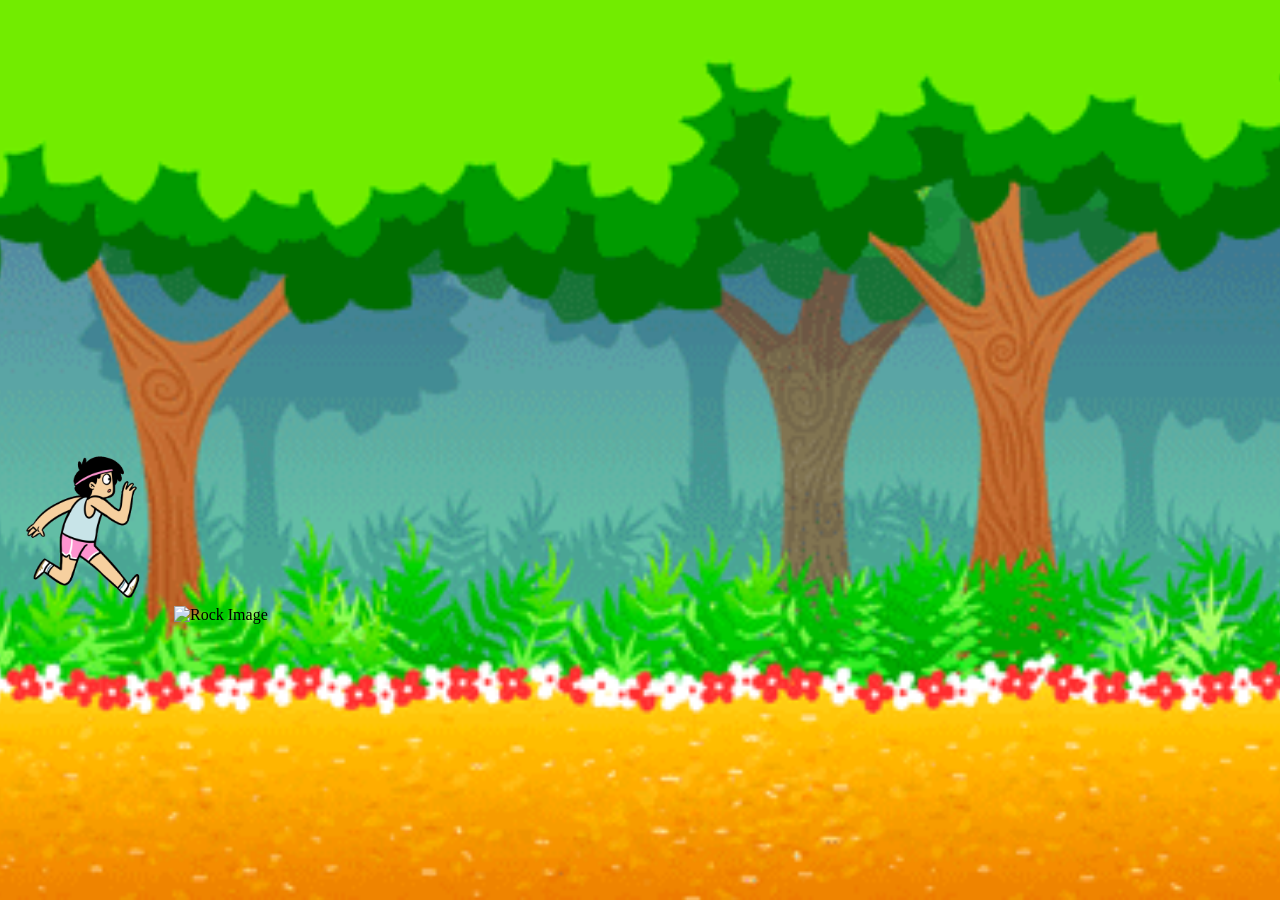
==== village run/index.html @ 947d4670 "Add village runner prototype This commit adds a simple browser-based runner game with a village-them" ====
<!DOCTYPE html>
<html lang="en">
<head>
    <meta charset="UTF-8">
    <meta name="viewport" content="width=device-width, initial-scale=1.0">
    <title>Robo Run</title>

    <link rel="stylesheet" href="style.css">
</head>
<body>
    <div class="body" onclick="jump()">
        <div class="play-screen">
            <div class="character-block">
                <!-- <img id="robo-image" src="images/play-game-robo.png" alt="Robo Image"> -->
                 
                <img id="robo-image" src="images/village/boy.gif" alt="Robo Image">
                <img id="rock-image" src="https://static.vecteezy.com/system/resources/previews/008/853/447/non_2x/rock-stones-and-boulders-in-cartoon-style-free-png.png" alt="Rock Image">
            </div>
            <div class="floor-block">
                <!-- <img id="floor-image" src="images/play-game-floor.png" alt="Floor Image"> -->
            </div>
        </div>

    </div>
    <script src="script.js"></script>
</body>
</html>
---- village run/style.css ----
:root {
    --bg-color: #060913;
    --panel-bg: rgba(12, 19, 36, 0.75);
    --primary-cyan: #00f3ff;
    --primary-orange: #ff3c00;
    --text-main: #d1f7ff;
    --text-dim: #4c6b8a;
    --grid-line: rgba(0, 243, 255, 0.05);
    --border-cyan: rgba(0, 243, 255, 0.3);
    --glow-cyan: 0 0 12px rgba(0, 243, 255, 0.4);
    --glow-orange: 0 0 12px rgba(ff, 60, 0, 0.5);
}

* {
    box-sizing: border-box;
    margin: 0;
    padding: 0;
    user-select: none;
    transition: all 0.2s ease-in-out;
}

.body {
    background-color: var(--bg-color);
    width: 100vw;
    height: 100vh;
}

.play-screen {
    background-color: var(--panel-bg);
    /* background: url("images/play-game-bg-gif\ \(2\).gif") no-repeat center ; */
    background: url("images/village/village-bg.gif") no-repeat center;
    background-size: cover;
    height: 100%;
    position: relative;
}

.character-block {
    bottom: 0;
    /* background: #000; */
    width: 100vw;
    height: 50vh;
    position: absolute;
    
}

#robo-image {
    bottom: 10vh;
    left: 20%;
    height: 170px;
}

#rock-image {
    bottom: 10vh;
    right: 10vh;
    height: 100px;
    animation: rock-move 5s infinite linear;
}

@keyframes rock-move {
    0% {
        transform:translatex(100vw);
    }

    100% {
        transform: translatex(-100vw);
    }
}

#floor-image {
    position: absolute;
    bottom: 0;
    left: 0;
    width: 100vw;
    height: 20vh;
}
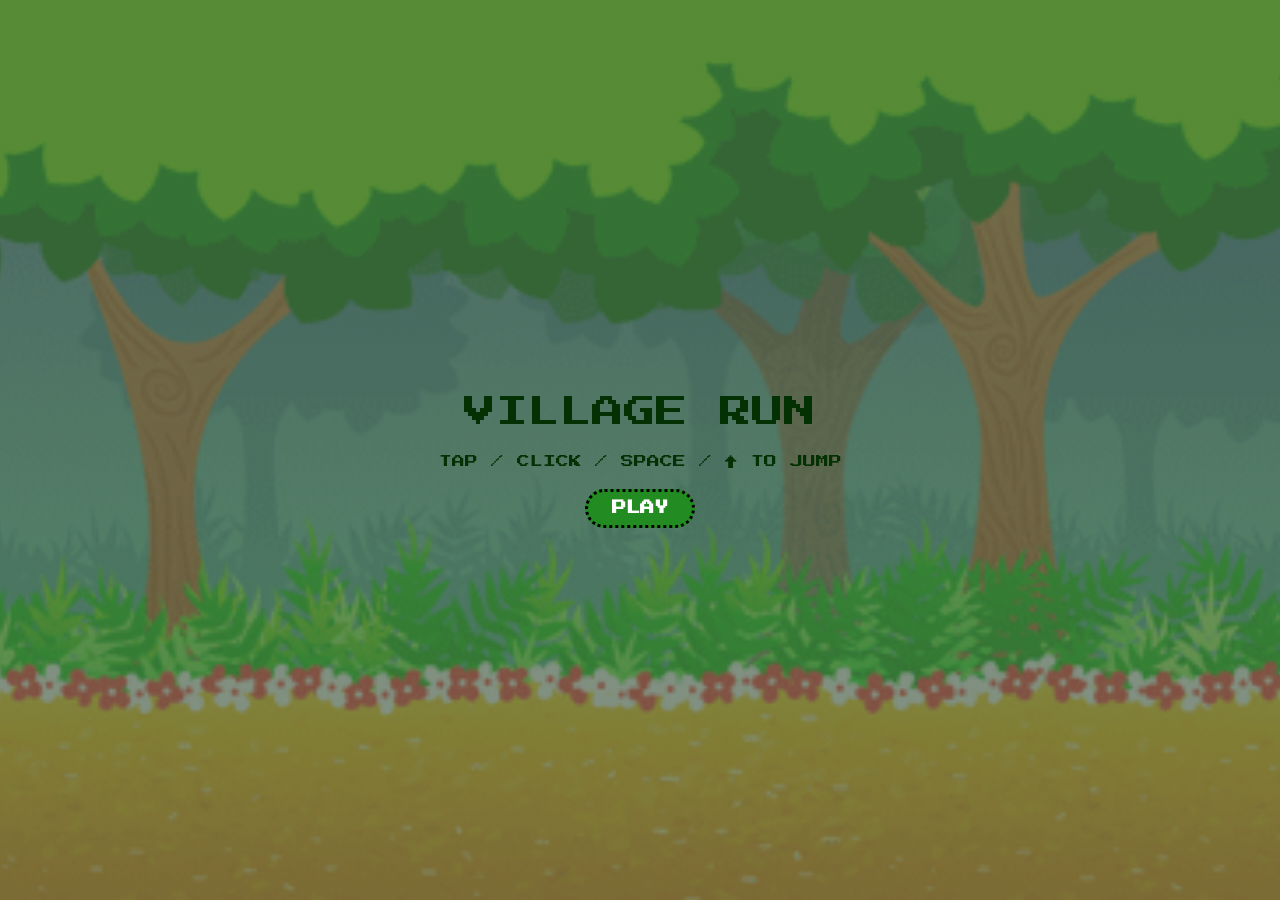
==== commit b1931ec2: "Revamp village run UI, gameplay, and styles Rework the Village Run game: replace single-screen marku" ====
--- a/village run/index.html
+++ b/village run/index.html
@@ -1,27 +1,39 @@
 <!DOCTYPE html>
 <html lang="en">
+
 <head>
     <meta charset="UTF-8">
-    <meta name="viewport" content="width=device-width, initial-scale=1.0">
-    <title>Robo Run</title>
+    <meta name="viewport" content="width=device-width, initial-scale=1.0, maximum-scale=1.0, user-scalable=no">
+    <title>village run</title>
+    <link rel="stylesheet" href="style.css">
 
-    <link rel="stylesheet" href="style.css">
+    <link rel="preconnect" href="https://fonts.googleapis.com">
+    <link rel="preconnect" href="https://fonts.gstatic.com" crossorigin>
+    <link href="https://fonts.googleapis.com/css2?family=Press+Start+2P&display=swap" rel="stylesheet">
 </head>
+
 <body>
-    <div class="body" onclick="jump()">
-        <div class="play-screen">
-            <div class="character-block">
-                <!-- <img id="robo-image" src="images/play-game-robo.png" alt="Robo Image"> -->
-                 
-                <img id="robo-image" src="images/village/boy.gif" alt="Robo Image">
-                <img id="rock-image" src="https://static.vecteezy.com/system/resources/previews/008/853/447/non_2x/rock-stones-and-boulders-in-cartoon-style-free-png.png" alt="Rock Image">
-            </div>
-            <div class="floor-block">
-                <!-- <img id="floor-image" src="images/play-game-floor.png" alt="Floor Image"> -->
-            </div>
+    <div class="start-page">
+        <h2>village run</h2>
+        <p class="hint">tap / click / space / ↑ to jump</p>
+        <button class="play-btn" id="playBtn">play</button>
+    </div>
+
+    <div class="game-page">
+        <div class="score">score : 0</div>
+        <div class="character-container">
+            <img src="images/village/boy.gif" id="character" alt="boy-gif">
         </div>
+        <div class="obstacle-container"></div>
+    </div>
 
+    <div class="game-over-page">
+        <h2>game over</h2>
+        <p class="final-score">score : 0</p>
+        <button class="restart-btn" id="restartBtn">play again</button>
     </div>
+
     <script src="script.js"></script>
 </body>
+
 </html>
--- a/village run/style.css
+++ b/village run/style.css
@@ -1,75 +1,215 @@
-:root {
-    --bg-color: #060913;
-    --panel-bg: rgba(12, 19, 36, 0.75);
-    --primary-cyan: #00f3ff;
-    --primary-orange: #ff3c00;
-    --text-main: #d1f7ff;
-    --text-dim: #4c6b8a;
-    --grid-line: rgba(0, 243, 255, 0.05);
-    --border-cyan: rgba(0, 243, 255, 0.3);
-    --glow-cyan: 0 0 12px rgba(0, 243, 255, 0.4);
-    --glow-orange: 0 0 12px rgba(ff, 60, 0, 0.5);
-}
+@import url('https://fonts.googleapis.com/css2?family=Press+Start+2P&display=swap');
 
 * {
     box-sizing: border-box;
     margin: 0;
     padding: 0;
     user-select: none;
-    transition: all 0.2s ease-in-out;
-}
-
-.body {
-    background-color: var(--bg-color);
-    width: 100vw;
-    height: 100vh;
-}
-
-.play-screen {
-    background-color: var(--panel-bg);
-    /* background: url("images/play-game-bg-gif\ \(2\).gif") no-repeat center ; */
-    background: url("images/village/village-bg.gif") no-repeat center;
+    -webkit-tap-highlight-color: transparent;
+    font-family: "Press Start 2P", system-ui;
+    font-weight: 400;
+    font-style: normal;
+}
+
+html, body {
+    width: 100%;
+    height: 100%;
+    overflow: hidden;
+}
+
+.start-page,
+.game-over-page {
+    width: 100%;
+    height: 100%;
+    background:
+        linear-gradient(rgba(75, 97, 75, 0.7), rgba(75, 97, 75, 0.7)),
+        url('images/village/village-bg.gif') no-repeat center center;
     background-size: cover;
-    height: 100%;
+    display: flex;
+    justify-content: center;
+    align-items: center;
+    flex-direction: column;
+    text-transform: uppercase;
+    text-align: center;
+    padding: 1rem;
+}
+
+.game-over-page {
+    display: none; /* toggled to flex by JS */
+}
+
+h2 {
+    font-size: clamp(1.1rem, 5vw, 2rem);
+    padding: 1rem;
+    color: rgb(4, 49, 4);
+    line-height: 1.5;
+}
+
+.hint,
+.final-score {
+    font-size: clamp(0.55rem, 2vw, 0.8rem);
+    color: rgb(4, 49, 4);
+    margin-bottom: 1rem;
+    line-height: 1.6;
+}
+
+button {
+    padding: 0.6rem 1.5rem;
+    border-radius: 20px;
+    border: 3px dotted black;
+    background-color: forestgreen;
+    color: white;
+    text-transform: uppercase;
+    font-weight: bolder;
+    font-size: clamp(0.6rem, 2vw, 0.9rem);
+    cursor: pointer;
+}
+
+button:active {
+    transform: scale(0.96);
+}
+
+.game-page {
+    width: 100%;
+    height: 100%;
+    background:
+        linear-gradient(rgba(75, 97, 75, 0.7), rgba(75, 97, 75, 0.7)),
+        url('images/village/village-bg.gif') no-repeat center center;
+    background-size: cover;
+    text-transform: uppercase;
     position: relative;
-}
-
-.character-block {
-    bottom: 0;
-    /* background: #000; */
-    width: 100vw;
-    height: 50vh;
+    display: none;
+    overflow: hidden;
+}
+
+.score {
+    font-size: clamp(0.6rem, 2vw, 0.85rem);
     position: absolute;
-    
-}
-
-#robo-image {
-    bottom: 10vh;
-    left: 20%;
-    height: 170px;
-}
-
-#rock-image {
-    bottom: 10vh;
-    right: 10vh;
-    height: 100px;
-    animation: rock-move 5s infinite linear;
-}
-
-@keyframes rock-move {
+    top: 6vh;
+    right: 5vw;
+    font-weight: bold;
+    color: white;
+    text-shadow: 1px 1px 2px black;
+}
+
+.character-container {
+    height: 25vh;
+    width: auto;
+    position: absolute;
+    bottom: 7vh;
+    left: 4%;
+    z-index: 2;
+}
+
+.character-container img {
+    height: 100%;
+    display: block;
+}
+
+.obstacle-container {
+    height: 18vh;
+    width: 4rem;
+    max-width: 12vw;
+    position: absolute;
+    bottom: 7vh;
+    left: 102%;
+    background: red;
+    border-radius: 20px 20px 0px 0px;
+    border: 4px dashed black;
+    z-index: 1;
+}
+
+.block-animation {
+    animation: block 2s linear infinite;
+}
+
+@keyframes block {
     0% {
-        transform:translatex(100vw);
-    }
-
+        left: 102%;
+    }
     100% {
-        transform: translatex(-100vw);
-    }
-}
-
-#floor-image {
-    position: absolute;
-    bottom: 0;
-    left: 0;
-    width: 100vw;
-    height: 20vh;
+        left: -8%;
+    }
+}
+
+/* Single run, matched to the JS animationend listener — no more
+   getting cut off mid-air by a mismatched setTimeout. */
+.jump-animation {
+    animation: jump 2s ease-in-out;
+}
+
+@keyframes jump {
+    0% {
+        bottom: 7vh;
+    }
+    50% {
+        bottom: 38vh;
+    }
+    100% {
+        bottom: 7vh;
+    }
+}
+
+/* ---------- responsive breakpoints ---------- */
+
+/* Tablets */
+@media (max-width: 768px) {
+    .character-container {
+        height: 20vh;
+    }
+
+    .obstacle-container {
+        height: 15vh;
+        width: 3rem;
+    }
+
+    @keyframes jump {
+        0% { bottom: 7vh; }
+        50% { bottom: 32vh; }
+        100% { bottom: 7vh; }
+    }
+}
+
+/* Phones */
+@media (max-width: 480px) {
+    .character-container {
+        height: 16vh;
+        left: 6%;
+    }
+
+    .obstacle-container {
+        height: 12vh;
+        width: 2.5rem;
+        max-width: 16vw;
+    }
+
+    .score {
+        top: 4vh;
+        right: 4vw;
+    }
+
+    @keyframes jump {
+        0% { bottom: 6vh; }
+        50% { bottom: 26vh; }
+        100% { bottom: 6vh; }
+    }
+}
+
+/* Short / landscape phones */
+@media (max-height: 420px) {
+    .character-container {
+        height: 40vh;
+        bottom: 10vh;
+    }
+
+    .obstacle-container {
+        height: 28vh;
+        bottom: 10vh;
+    }
+
+    @keyframes jump {
+        0% { bottom: 10vh; }
+        50% { bottom: 55vh; }
+        100% { bottom: 10vh; }
+    }
 }
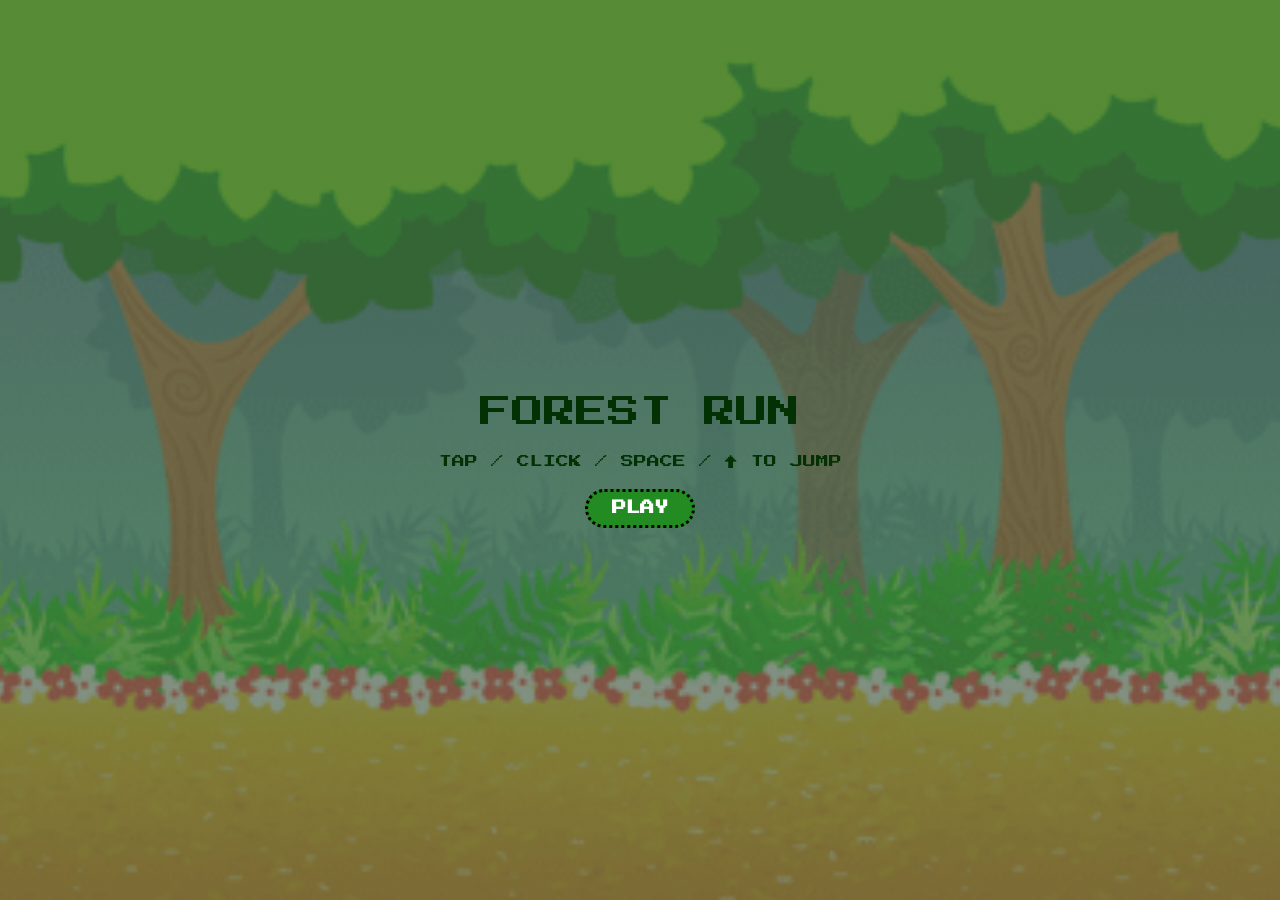
==== commit de58e2ff: "Add homepage and rename Village Run Add a new root index.html: a Bootstrap dark-themed homepage that" ====
--- a/village run/index.html
+++ b/village run/index.html
@@ -4,7 +4,7 @@
 <head>
     <meta charset="UTF-8">
     <meta name="viewport" content="width=device-width, initial-scale=1.0, maximum-scale=1.0, user-scalable=no">
-    <title>village run</title>
+    <title>Forest Run</title>
     <link rel="stylesheet" href="style.css">
 
     <link rel="preconnect" href="https://fonts.googleapis.com">
@@ -14,7 +14,7 @@
 
 <body>
     <div class="start-page">
-        <h2>village run</h2>
+        <h2>Forest Run</h2>
         <p class="hint">tap / click / space / ↑ to jump</p>
         <button class="play-btn" id="playBtn">play</button>
     </div>
